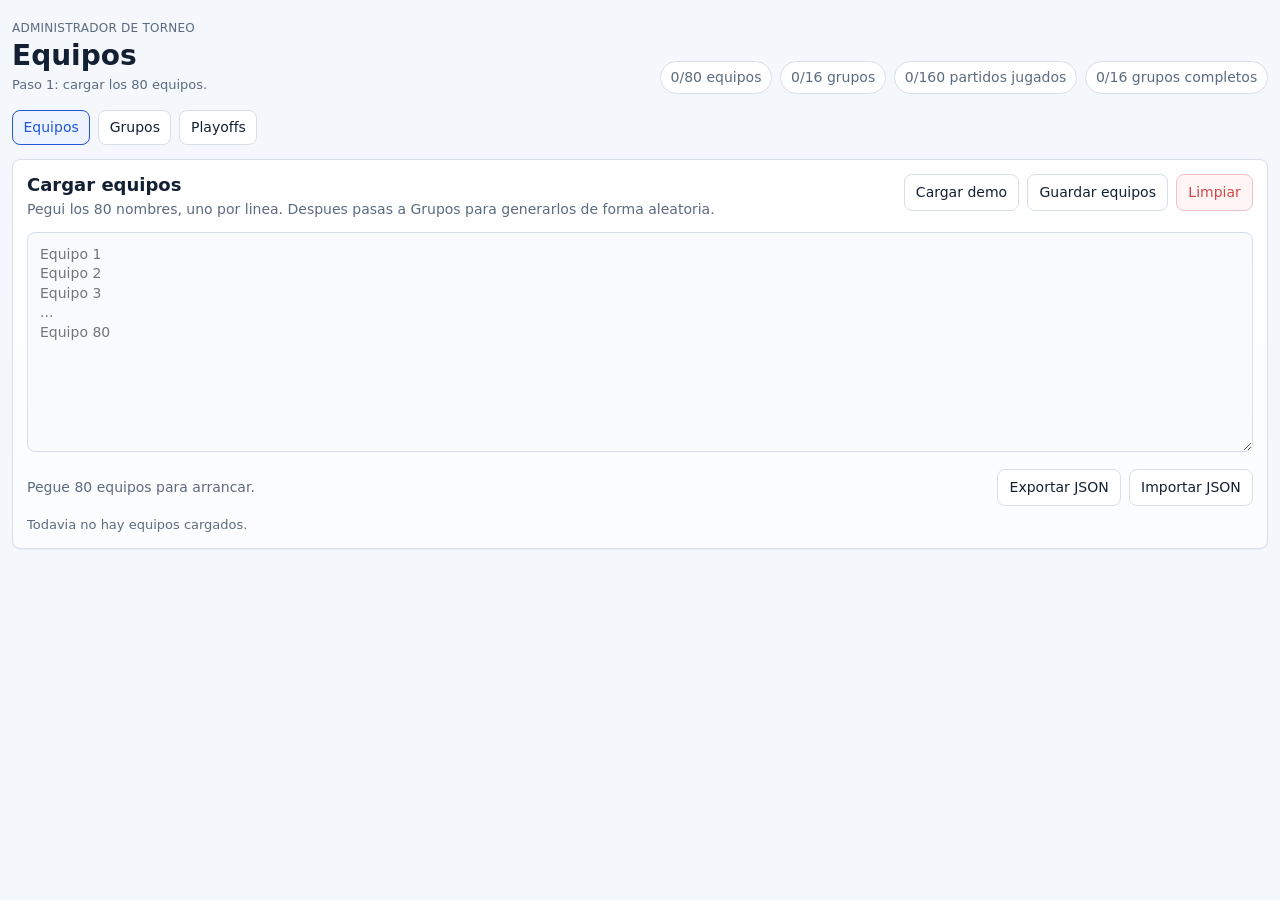
==== equipos.html @ 349978ed "Initial commit" ====
<!doctype html>
<html lang="es" data-page="teams">
  <head>
    <meta charset="utf-8" />
    <meta name="viewport" content="width=device-width, initial-scale=1" />
    <title>Torneo Admin - Equipos</title>
    <link rel="stylesheet" href="./styles.css" />
  </head>
  <body data-page="teams">
    <div class="app-shell">
      <header class="topbar">
        <div>
          <p class="eyebrow">Administrador de torneo</p>
          <h1>Equipos</h1>
          <p id="pageSubtitle" class="page-subtitle"></p>
        </div>
        <div class="topbar-stats" id="topbarStats"></div>
      </header>

      <nav class="page-nav">
        <a class="active" href="./equipos.html">Equipos</a>
        <a href="./grupos.html">Grupos</a>
        <a href="./playoffs.html">Playoffs</a>
      </nav>

      <main class="layout">
        <section class="panel panel-wide">
          <div class="panel-head">
            <div>
              <h2>Cargar equipos</h2>
              <p>Pegui los 80 nombres, uno por linea. Despues pasas a Grupos para generarlos de forma aleatoria.</p>
            </div>
            <div class="toolbar">
              <button id="fillDemoBtn" type="button">Cargar demo</button>
              <button id="loadTeamsBtn" type="button">Guardar equipos</button>
              <button id="resetBtn" type="button" class="danger">Limpiar</button>
            </div>
          </div>

          <textarea
            id="teamsInput"
            spellcheck="false"
            placeholder="Equipo 1&#10;Equipo 2&#10;Equipo 3&#10;...&#10;Equipo 80"
          ></textarea>

          <div class="panel-foot">
            <div class="status" id="messageBox"></div>
            <div class="toolbar">
              <button id="exportBtn" type="button">Exportar JSON</button>
              <label class="file-label">
                Importar JSON
                <input id="importInput" type="file" accept="application/json" />
              </label>
            </div>
          </div>

          <div class="section-note" id="teamsSummary"></div>
        </section>
      </main>
    </div>

    <script src="./app.js"></script>
  </body>
</html>
---- styles.css ----
:root {
  color-scheme: light;
  --bg: #f4f7fb;
  --panel: #ffffff;
  --panel-2: #f8fafc;
  --text: #132033;
  --muted: #5c6b7f;
  --line: #d7dfeb;
  --accent: #2156d6;
  --accent-2: #1f8f4e;
  --danger: #d14747;
  --shadow: 0 1px 0 rgba(16, 24, 40, 0.03);
  --radius: 8px;
}

* {
  box-sizing: border-box;
}

html,
body {
  margin: 0;
  min-height: 100%;
  background: var(--bg);
  color: var(--text);
  font: 14px/1.4 Inter, ui-sans-serif, system-ui, -apple-system, BlinkMacSystemFont, "Segoe UI", sans-serif;
}

button,
input,
textarea {
  font: inherit;
}

button {
  border: 1px solid var(--line);
  background: var(--panel);
  color: var(--text);
  border-radius: 8px;
  padding: 0.55rem 0.8rem;
  cursor: pointer;
  transition: border-color 0.15s ease, background 0.15s ease, transform 0.08s ease;
}

button:hover:not(:disabled) {
  border-color: #a9b6c9;
  background: #fbfdff;
}

button:active:not(:disabled) {
  transform: translateY(1px);
}

button:disabled {
  cursor: not-allowed;
  opacity: 0.55;
}

.accent {
  background: var(--accent);
  border-color: var(--accent);
  color: white;
}

.accent:hover:not(:disabled) {
  background: #1f4fc2;
}

.danger {
  background: #fff5f5;
  border-color: #efc3c3;
  color: var(--danger);
}

.app-shell {
  width: min(1600px, calc(100vw - 24px));
  margin: 0 auto;
  padding: 12px 0 24px;
}

.topbar {
  display: flex;
  justify-content: space-between;
  gap: 16px;
  align-items: end;
  padding: 8px 0 16px;
}

.page-subtitle {
  margin-top: 4px;
  color: var(--muted);
  font-size: 13px;
}

.page-nav {
  display: flex;
  flex-wrap: wrap;
  gap: 8px;
  margin-bottom: 14px;
}

.page-nav a {
  display: inline-flex;
  align-items: center;
  justify-content: center;
  padding: 0.5rem 0.75rem;
  border-radius: 8px;
  border: 1px solid var(--line);
  background: var(--panel);
  color: var(--text);
  text-decoration: none;
}

.page-nav a.active {
  border-color: var(--accent);
  background: #edf3ff;
  color: var(--accent);
}

.eyebrow {
  margin: 0 0 4px;
  color: var(--muted);
  text-transform: uppercase;
  letter-spacing: 0.02em;
  font-size: 12px;
}

h1,
h2,
h3,
p {
  margin: 0;
}

h1 {
  font-size: 28px;
  line-height: 1.1;
}

h2 {
  font-size: 18px;
  line-height: 1.2;
}

.topbar-stats {
  display: flex;
  flex-wrap: wrap;
  gap: 8px;
  justify-content: flex-end;
}

.pill {
  border: 1px solid var(--line);
  background: var(--panel);
  border-radius: 999px;
  padding: 0.4rem 0.7rem;
  color: var(--muted);
  white-space: nowrap;
}

.layout {
  display: grid;
  gap: 14px;
}

.panel {
  background: var(--panel);
  border: 1px solid var(--line);
  border-radius: var(--radius);
  padding: 14px;
  box-shadow: var(--shadow);
}

.panel-wide {
  background: linear-gradient(180deg, #ffffff 0%, #fbfcfe 100%);
}

.panel-head,
.panel-foot {
  display: flex;
  justify-content: space-between;
  gap: 12px;
  align-items: flex-start;
}

.panel-head p,
.status,
.summary,
.group-note,
.match-meta {
  color: var(--muted);
}

.panel-head p {
  margin-top: 4px;
}

.toolbar {
  display: flex;
  flex-wrap: wrap;
  gap: 8px;
  justify-content: flex-end;
}

textarea {
  width: 100%;
  min-height: 220px;
  resize: vertical;
  margin: 12px 0;
  padding: 12px;
  border-radius: var(--radius);
  border: 1px solid var(--line);
  background: var(--panel-2);
  color: var(--text);
}

.panel-foot {
  align-items: center;
}

.status {
  min-height: 1.4em;
}

.file-label {
  display: inline-flex;
  align-items: center;
  justify-content: center;
  gap: 6px;
  border: 1px solid var(--line);
  background: var(--panel);
  border-radius: 8px;
  padding: 0.55rem 0.8rem;
  cursor: pointer;
}

.file-label input {
  display: none;
}

.summary {
  padding-top: 10px;
  font-size: 13px;
}

.section-note {
  margin-top: 10px;
  color: var(--muted);
  font-size: 13px;
}

.groups-grid,
.playoffs-grid {
  display: grid;
  gap: 12px;
  margin-top: 12px;
}

.groups-grid {
  grid-template-columns: repeat(2, minmax(0, 1fr));
}

.group-panel,
.round-panel {
  border: 1px solid var(--line);
  border-radius: var(--radius);
  background: #fff;
  padding: 12px;
}

.group-header,
.round-header,
.match-row,
.team-row,
.standings-row {
  display: flex;
  align-items: center;
  gap: 8px;
}

.group-header,
.round-header {
  justify-content: space-between;
  margin-bottom: 10px;
}

.group-title,
.round-title {
  display: flex;
  flex-wrap: wrap;
  gap: 8px;
  align-items: center;
}

.badge {
  display: inline-flex;
  align-items: center;
  border-radius: 999px;
  padding: 0.2rem 0.55rem;
  font-size: 12px;
  border: 1px solid var(--line);
  background: var(--panel-2);
  color: var(--muted);
  white-space: nowrap;
}

.badge.leader {
  color: #0f6a33;
  border-color: #bfe4cb;
  background: #effaf3;
}

.group-block + .group-block {
  margin-top: 12px;
}

.standings-table {
  width: 100%;
  border-collapse: collapse;
  margin-bottom: 10px;
  font-size: 12px;
}

.standings-table th,
.standings-table td {
  border-bottom: 1px solid #edf2f7;
  padding: 6px 4px;
  text-align: left;
}

.standings-table th {
  color: var(--muted);
  font-weight: 600;
}

.standings-table td.num,
.standings-table th.num {
  text-align: right;
}

.matches-list {
  display: grid;
  gap: 8px;
}

.match-row {
  justify-content: space-between;
  border: 1px solid #edf2f7;
  border-radius: 8px;
  padding: 8px;
  background: #fcfdff;
}

.match-teams {
  flex: 1 1 auto;
  min-width: 0;
}

.team-row {
  justify-content: space-between;
  min-width: 0;
  gap: 10px;
}

.team-name {
  overflow: hidden;
  text-overflow: ellipsis;
  white-space: nowrap;
}

.match-actions {
  display: flex;
  flex-wrap: wrap;
  gap: 6px;
  justify-content: flex-end;
}

.match-actions button,
.match-actions .choice {
  padding: 0.42rem 0.6rem;
  font-size: 12px;
}

.choice.selected {
  border-color: var(--accent);
  background: #edf3ff;
  color: var(--accent);
}

.match-meta {
  font-size: 12px;
  margin-top: 4px;
}

.playoffs-grid {
  grid-template-columns: repeat(4, minmax(0, 1fr));
}

.round-panel {
  min-height: 100%;
}

.round-matches {
  display: grid;
  gap: 8px;
}

.round-match {
  border: 1px solid #edf2f7;
  border-radius: 8px;
  padding: 8px;
  background: #fcfdff;
}

.round-match .team-row + .team-row {
  margin-top: 8px;
}

.round-match .match-actions {
  margin-top: 8px;
}

.winner-line {
  margin-top: 8px;
  color: var(--accent-2);
  font-size: 12px;
  font-weight: 600;
}

.empty {
  color: var(--muted);
  font-size: 12px;
  padding: 8px 0 0;
}

@media (max-width: 1180px) {
  .groups-grid,
  .playoffs-grid {
    grid-template-columns: 1fr;
  }
}

@media (max-width: 760px) {
  .topbar,
  .panel-head,
  .panel-foot {
    flex-direction: column;
    align-items: stretch;
  }

  .toolbar {
    justify-content: flex-start;
  }

  .app-shell {
    width: min(100vw - 16px, 100%);
  }

  h1 {
    font-size: 24px;
  }
}
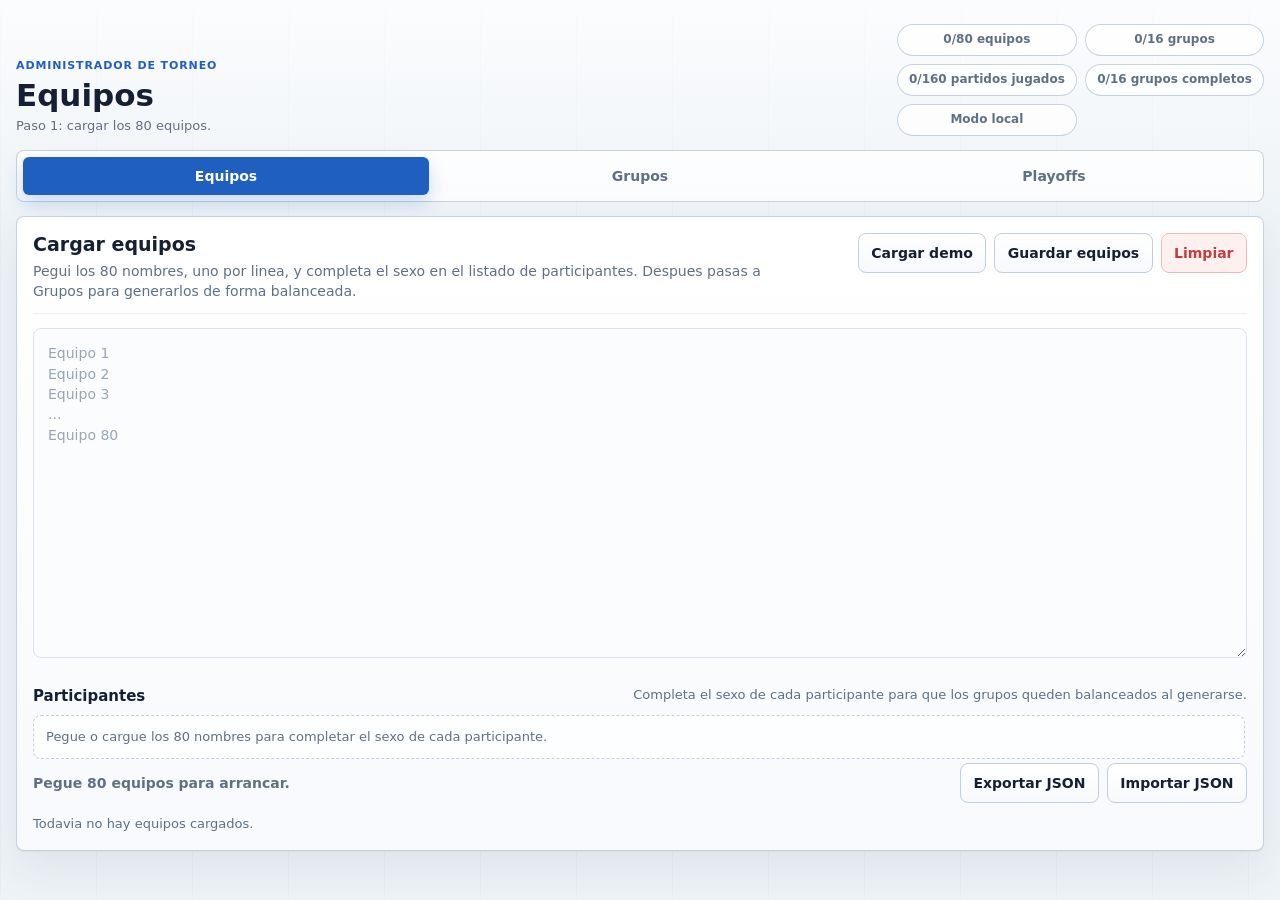
==== commit 5cccf625: "feat: uses players genders to create groups" ====
--- a/equipos.html
+++ b/equipos.html
@@ -28,7 +28,7 @@
           <div class="panel-head">
             <div>
               <h2>Cargar equipos</h2>
-              <p>Pegui los 80 nombres, uno por linea. Despues pasas a Grupos para generarlos de forma aleatoria.</p>
+              <p>Pegui los 80 nombres, uno por linea, y completa el sexo en el listado de participantes. Despues pasas a Grupos para generarlos de forma balanceada.</p>
             </div>
             <div class="toolbar">
               <button id="fillDemoBtn" type="button">Cargar demo</button>
@@ -42,6 +42,12 @@
             spellcheck="false"
             placeholder="Equipo 1&#10;Equipo 2&#10;Equipo 3&#10;...&#10;Equipo 80"
           ></textarea>
+
+          <div class="section-head">
+            <h3>Participantes</h3>
+            <p>Completa el sexo de cada participante para que los grupos queden balanceados al generarse.</p>
+          </div>
+          <div id="teamsRoster" class="teams-roster"></div>
 
           <div class="panel-foot">
             <div class="status" id="messageBox"></div>
--- a/styles.css
+++ b/styles.css
@@ -1,15 +1,33 @@
 :root {
   color-scheme: light;
-  --bg: #f4f7fb;
-  --panel: #ffffff;
-  --panel-2: #f8fafc;
-  --text: #132033;
-  --muted: #5c6b7f;
-  --line: #d7dfeb;
-  --accent: #2156d6;
-  --accent-2: #1f8f4e;
-  --danger: #d14747;
-  --shadow: 0 1px 0 rgba(16, 24, 40, 0.03);
+  --bg: #eef3f7;
+  --surface: #ffffff;
+  --surface-soft: #f7f9fc;
+  --surface-tint: #edf7f1;
+  --text: #172033;
+  --muted: #607084;
+  --quiet: #8492a6;
+  --line: #d9e2ec;
+  --line-strong: #c1cedd;
+  --accent: #1f5fbf;
+  --accent-hover: #184c99;
+  --accent-soft: #e9f1ff;
+  --success: #16844b;
+  --success-soft: #eaf7ef;
+  --celeste: #2b77c6;
+  --celeste-soft: #e1f0ff;
+  --green: #1f8f4e;
+  --green-soft: #e3f6ea;
+  --yellow: #c79200;
+  --yellow-soft: #fff2b5;
+  --cream: #b98b57;
+  --cream-soft: #fbebd6;
+  --warning: #b66b12;
+  --warning-soft: #fff5df;
+  --danger: #bf3f3f;
+  --danger-soft: #fff0f0;
+  --shadow: 0 18px 45px rgba(30, 45, 70, 0.08), 0 1px 0 rgba(30, 45, 70, 0.05);
+  --shadow-small: 0 10px 24px rgba(30, 45, 70, 0.07);
   --radius: 8px;
 }
 
@@ -21,9 +39,15 @@
 body {
   margin: 0;
   min-height: 100%;
-  background: var(--bg);
+}
+
+body {
+  background:
+    linear-gradient(180deg, rgba(255, 255, 255, 0.78), rgba(238, 243, 247, 0.2) 220px),
+    repeating-linear-gradient(90deg, rgba(31, 95, 191, 0.035) 0 1px, transparent 1px 96px),
+    var(--bg);
   color: var(--text);
-  font: 14px/1.4 Inter, ui-sans-serif, system-ui, -apple-system, BlinkMacSystemFont, "Segoe UI", sans-serif;
+  font: 14px/1.45 Inter, ui-sans-serif, system-ui, -apple-system, BlinkMacSystemFont, "Segoe UI", sans-serif;
 }
 
 button,
@@ -32,97 +56,94 @@
   font: inherit;
 }
 
+button,
+.file-label,
+.page-nav a {
+  min-height: 38px;
+  -webkit-tap-highlight-color: transparent;
+}
+
 button {
-  border: 1px solid var(--line);
-  background: var(--panel);
+  border: 1px solid var(--line-strong);
+  background: linear-gradient(180deg, #ffffff, #f7f9fc);
   color: var(--text);
-  border-radius: 8px;
-  padding: 0.55rem 0.8rem;
+  border-radius: var(--radius);
+  padding: 0.54rem 0.78rem;
   cursor: pointer;
-  transition: border-color 0.15s ease, background 0.15s ease, transform 0.08s ease;
+  font-weight: 650;
+  letter-spacing: 0;
+  box-shadow: 0 1px 0 rgba(255, 255, 255, 0.8) inset;
+  transition: border-color 0.15s ease, background 0.15s ease, color 0.15s ease, transform 0.08s ease, box-shadow 0.15s ease;
 }
 
 button:hover:not(:disabled) {
-  border-color: #a9b6c9;
-  background: #fbfdff;
+  border-color: #9dadc0;
+  background: #ffffff;
+  box-shadow: var(--shadow-small);
 }
 
 button:active:not(:disabled) {
   transform: translateY(1px);
+  box-shadow: none;
+}
+
+button:focus-visible,
+textarea:focus-visible,
+.file-label:focus-within,
+.page-nav a:focus-visible {
+  outline: 3px solid rgba(31, 95, 191, 0.18);
+  outline-offset: 2px;
 }
 
 button:disabled {
   cursor: not-allowed;
-  opacity: 0.55;
+  opacity: 0.52;
+  box-shadow: none;
 }
 
 .accent {
-  background: var(--accent);
+  background: linear-gradient(180deg, #2a6fd5, var(--accent));
   border-color: var(--accent);
   color: white;
 }
 
 .accent:hover:not(:disabled) {
-  background: #1f4fc2;
+  background: linear-gradient(180deg, #2868c8, var(--accent-hover));
+  border-color: var(--accent-hover);
 }
 
 .danger {
-  background: #fff5f5;
-  border-color: #efc3c3;
+  background: var(--danger-soft);
+  border-color: #efb9b9;
   color: var(--danger);
 }
 
+.danger:hover:not(:disabled) {
+  border-color: #dc8f8f;
+  background: #ffe8e8;
+}
+
 .app-shell {
-  width: min(1600px, calc(100vw - 24px));
+  width: min(1540px, calc(100vw - 32px));
   margin: 0 auto;
-  padding: 12px 0 24px;
+  padding: 18px 0 30px;
 }
 
 .topbar {
-  display: flex;
-  justify-content: space-between;
-  gap: 16px;
+  display: grid;
+  grid-template-columns: minmax(0, 1fr) auto;
+  gap: 18px;
   align-items: end;
-  padding: 8px 0 16px;
-}
-
-.page-subtitle {
-  margin-top: 4px;
-  color: var(--muted);
-  font-size: 13px;
-}
-
-.page-nav {
-  display: flex;
-  flex-wrap: wrap;
-  gap: 8px;
-  margin-bottom: 14px;
-}
-
-.page-nav a {
-  display: inline-flex;
-  align-items: center;
-  justify-content: center;
-  padding: 0.5rem 0.75rem;
-  border-radius: 8px;
-  border: 1px solid var(--line);
-  background: var(--panel);
-  color: var(--text);
-  text-decoration: none;
-}
-
-.page-nav a.active {
-  border-color: var(--accent);
-  background: #edf3ff;
+  padding: 6px 0 14px;
+}
+
+.eyebrow {
+  margin: 0 0 5px;
   color: var(--accent);
-}
-
-.eyebrow {
-  margin: 0 0 4px;
-  color: var(--muted);
   text-transform: uppercase;
-  letter-spacing: 0.02em;
-  font-size: 12px;
+  letter-spacing: 0.08em;
+  font-size: 11px;
+  font-weight: 800;
 }
 
 h1,
@@ -133,29 +154,85 @@
 }
 
 h1 {
-  font-size: 28px;
-  line-height: 1.1;
+  font-size: 31px;
+  line-height: 1.05;
+  letter-spacing: 0;
 }
 
 h2 {
-  font-size: 18px;
+  font-size: 19px;
   line-height: 1.2;
+  letter-spacing: 0;
+}
+
+h3 {
+  font-size: 14px;
+  line-height: 1.2;
+  letter-spacing: 0;
+}
+
+.page-subtitle {
+  margin-top: 6px;
+  color: var(--muted);
+  font-size: 13px;
 }
 
 .topbar-stats {
-  display: flex;
-  flex-wrap: wrap;
-  gap: 8px;
-  justify-content: flex-end;
+  display: grid;
+  grid-template-columns: repeat(2, max-content);
+  gap: 8px;
+  justify-content: end;
 }
 
 .pill {
-  border: 1px solid var(--line);
-  background: var(--panel);
+  display: inline-flex;
+  align-items: center;
+  justify-content: center;
+  min-height: 32px;
+  border: 1px solid rgba(193, 206, 221, 0.9);
+  background: rgba(255, 255, 255, 0.78);
   border-radius: 999px;
-  padding: 0.4rem 0.7rem;
+  padding: 0.35rem 0.7rem;
   color: var(--muted);
+  font-size: 12px;
+  font-weight: 700;
   white-space: nowrap;
+  box-shadow: 0 1px 0 rgba(255, 255, 255, 0.8) inset;
+}
+
+.page-nav {
+  display: grid;
+  grid-template-columns: repeat(3, minmax(0, 1fr));
+  gap: 8px;
+  margin-bottom: 14px;
+  padding: 6px;
+  border: 1px solid rgba(193, 206, 221, 0.9);
+  border-radius: var(--radius);
+  background: rgba(255, 255, 255, 0.74);
+  box-shadow: 0 1px 0 rgba(255, 255, 255, 0.85) inset;
+}
+
+.page-nav a {
+  display: inline-flex;
+  align-items: center;
+  justify-content: center;
+  padding: 0.55rem 0.75rem;
+  border-radius: 6px;
+  color: var(--muted);
+  text-decoration: none;
+  font-weight: 750;
+  transition: background 0.15s ease, color 0.15s ease, box-shadow 0.15s ease;
+}
+
+.page-nav a:hover {
+  background: var(--surface-soft);
+  color: var(--text);
+}
+
+.page-nav a.active {
+  background: var(--accent);
+  color: white;
+  box-shadow: 0 8px 18px rgba(31, 95, 191, 0.22);
 }
 
 .layout {
@@ -164,23 +241,30 @@
 }
 
 .panel {
-  background: var(--panel);
-  border: 1px solid var(--line);
+  background: rgba(255, 255, 255, 0.94);
+  border: 1px solid rgba(193, 206, 221, 0.9);
   border-radius: var(--radius);
-  padding: 14px;
+  padding: 16px;
   box-shadow: var(--shadow);
 }
 
 .panel-wide {
-  background: linear-gradient(180deg, #ffffff 0%, #fbfcfe 100%);
+  background:
+    linear-gradient(180deg, rgba(255, 255, 255, 0.96), rgba(247, 249, 252, 0.96)),
+    var(--surface);
 }
 
 .panel-head,
 .panel-foot {
   display: flex;
   justify-content: space-between;
-  gap: 12px;
+  gap: 14px;
   align-items: flex-start;
+}
+
+.panel-head {
+  padding-bottom: 12px;
+  border-bottom: 1px solid #edf1f6;
 }
 
 .panel-head p,
@@ -192,7 +276,8 @@
 }
 
 .panel-head p {
-  margin-top: 4px;
+  max-width: 760px;
+  margin-top: 5px;
 }
 
 .toolbar {
@@ -204,22 +289,29 @@
 
 textarea {
   width: 100%;
-  min-height: 220px;
+  min-height: 330px;
   resize: vertical;
-  margin: 12px 0;
-  padding: 12px;
+  margin: 14px 0;
+  padding: 14px;
   border-radius: var(--radius);
   border: 1px solid var(--line);
-  background: var(--panel-2);
+  background: #fbfcfe;
   color: var(--text);
+  box-shadow: 0 1px 0 rgba(255, 255, 255, 0.8) inset;
+}
+
+textarea::placeholder {
+  color: #98a5b5;
 }
 
 .panel-foot {
   align-items: center;
+  padding-top: 4px;
 }
 
 .status {
   min-height: 1.4em;
+  font-weight: 650;
 }
 
 .file-label {
@@ -227,28 +319,103 @@
   align-items: center;
   justify-content: center;
   gap: 6px;
-  border: 1px solid var(--line);
-  background: var(--panel);
-  border-radius: 8px;
-  padding: 0.55rem 0.8rem;
+  border: 1px solid var(--line-strong);
+  background: linear-gradient(180deg, #ffffff, #f7f9fc);
+  border-radius: var(--radius);
+  padding: 0.54rem 0.78rem;
   cursor: pointer;
+  color: var(--text);
+  font-weight: 650;
 }
 
 .file-label input {
   display: none;
 }
 
-.summary {
-  padding-top: 10px;
-  font-size: 13px;
-}
-
+.summary,
 .section-note {
-  margin-top: 10px;
   color: var(--muted);
   font-size: 13px;
 }
 
+.summary {
+  padding-top: 12px;
+}
+
+.section-note {
+  margin-top: 12px;
+}
+
+.section-head {
+  display: flex;
+  justify-content: space-between;
+  gap: 12px;
+  align-items: end;
+  margin-top: 4px;
+}
+
+.section-head h3 {
+  font-size: 15px;
+}
+
+.section-head p {
+  color: var(--muted);
+  font-size: 13px;
+  margin-top: 4px;
+  max-width: 760px;
+}
+
+.teams-roster {
+  display: grid;
+  gap: 8px;
+  margin-top: 10px;
+  max-height: 520px;
+  overflow: auto;
+  padding-right: 2px;
+}
+
+.team-entry {
+  display: grid;
+  grid-template-columns: 52px minmax(0, 1fr) 120px;
+  gap: 8px;
+  align-items: center;
+  border: 1px solid #e3eaf3;
+  border-radius: var(--radius);
+  padding: 8px;
+  background: #fff;
+}
+
+.team-entry-index {
+  display: inline-flex;
+  align-items: center;
+  justify-content: center;
+  min-height: 38px;
+  border-radius: 8px;
+  background: var(--surface-soft);
+  color: var(--muted);
+  font-size: 12px;
+  font-weight: 800;
+}
+
+.team-entry-name,
+.team-entry-sex {
+  width: 100%;
+  min-height: 38px;
+  border: 1px solid var(--line);
+  border-radius: 8px;
+  background: #fff;
+  color: var(--text);
+  padding: 0.5rem 0.7rem;
+}
+
+.team-entry-name {
+  min-width: 0;
+}
+
+.team-entry-sex {
+  appearance: none;
+}
+
 .groups-grid,
 .playoffs-grid {
   display: grid;
@@ -258,14 +425,66 @@
 
 .groups-grid {
   grid-template-columns: repeat(2, minmax(0, 1fr));
+  align-items: start;
 }
 
 .group-panel,
 .round-panel {
   border: 1px solid var(--line);
   border-radius: var(--radius);
-  background: #fff;
+  background: var(--surface);
   padding: 12px;
+  box-shadow: 0 1px 0 rgba(30, 45, 70, 0.03);
+}
+
+.group-panel {
+  position: relative;
+  overflow: hidden;
+}
+
+.group-panel.theme-celeste {
+  border-color: rgba(43, 119, 198, 0.28);
+  background: linear-gradient(180deg, #ffffff 0%, #f7fbff 100%);
+}
+
+.group-panel.theme-green {
+  border-color: rgba(31, 143, 78, 0.26);
+  background: linear-gradient(180deg, #ffffff 0%, #f8fdf9 100%);
+}
+
+.group-panel.theme-yellow {
+  border-color: rgba(199, 146, 0, 0.24);
+  background: linear-gradient(180deg, #ffffff 0%, #fffdf0 100%);
+}
+
+.group-panel.theme-cream {
+  border-color: rgba(185, 139, 87, 0.22);
+  background: linear-gradient(180deg, #ffffff 0%, #fff6ec 100%);
+}
+
+.group-panel::before,
+.round-panel::before {
+  content: "";
+  display: block;
+  height: 3px;
+  margin: -12px -12px 10px;
+  background: linear-gradient(90deg, var(--accent), var(--success));
+}
+
+.group-panel.theme-celeste::before {
+  background: linear-gradient(90deg, var(--celeste), var(--celeste-soft));
+}
+
+.group-panel.theme-green::before {
+  background: linear-gradient(90deg, var(--green), var(--green-soft));
+}
+
+.group-panel.theme-yellow::before {
+  background: linear-gradient(90deg, var(--yellow), var(--yellow-soft));
+}
+
+.group-panel.theme-cream::before {
+  background: linear-gradient(90deg, var(--cream), var(--cream-soft));
 }
 
 .group-header,
@@ -288,26 +507,35 @@
 .round-title {
   display: flex;
   flex-wrap: wrap;
-  gap: 8px;
-  align-items: center;
+  gap: 7px;
+  align-items: center;
+  min-width: 0;
+}
+
+.group-note {
+  flex: 0 0 auto;
+  font-size: 12px;
+  font-weight: 750;
 }
 
 .badge {
   display: inline-flex;
   align-items: center;
+  max-width: 100%;
   border-radius: 999px;
-  padding: 0.2rem 0.55rem;
+  padding: 0.18rem 0.52rem;
   font-size: 12px;
   border: 1px solid var(--line);
-  background: var(--panel-2);
+  background: var(--surface-soft);
   color: var(--muted);
   white-space: nowrap;
 }
 
 .badge.leader {
-  color: #0f6a33;
-  border-color: #bfe4cb;
-  background: #effaf3;
+  color: var(--success);
+  border-color: #b9e2c8;
+  background: var(--success-soft);
+  font-weight: 750;
 }
 
 .group-block + .group-block {
@@ -319,36 +547,95 @@
   border-collapse: collapse;
   margin-bottom: 10px;
   font-size: 12px;
+  overflow: hidden;
 }
 
 .standings-table th,
 .standings-table td {
   border-bottom: 1px solid #edf2f7;
-  padding: 6px 4px;
+  padding: 7px 5px;
   text-align: left;
 }
 
 .standings-table th {
-  color: var(--muted);
-  font-weight: 600;
+  color: var(--quiet);
+  font-weight: 800;
+  text-transform: uppercase;
+  font-size: 11px;
+}
+
+.standings-table tbody tr:first-child td {
+  background: linear-gradient(90deg, rgba(234, 247, 239, 0.75), rgba(234, 247, 239, 0));
 }
 
 .standings-table td.num,
 .standings-table th.num {
+  width: 42px;
   text-align: right;
+  font-variant-numeric: tabular-nums;
 }
 
 .matches-list {
   display: grid;
-  gap: 8px;
+  gap: 10px;
+}
+
+.fixture-round {
+  display: grid;
+  gap: 8px;
+  padding: 9px;
+  border: 1px solid #edf2f7;
+  border-radius: var(--radius);
+  background: linear-gradient(180deg, #ffffff, #fafcff);
+}
+
+.fixture-round-head {
+  display: flex;
+  align-items: center;
+  justify-content: space-between;
+  gap: 8px;
+  color: var(--text);
+  font-size: 12px;
+}
+
+.fixture-matches {
+  display: grid;
+  grid-template-columns: repeat(2, minmax(0, 1fr));
+  gap: 8px;
+}
+
+.bye-badge {
+  display: inline-flex;
+  align-items: center;
+  max-width: 70%;
+  border-radius: 999px;
+  padding: 0.18rem 0.52rem;
+  border: 1px solid #ead39d;
+  background: var(--warning-soft);
+  color: var(--warning);
+  font-weight: 750;
+  white-space: nowrap;
+  overflow: hidden;
+  text-overflow: ellipsis;
+}
+
+.match-row,
+.round-match {
+  border: 1px solid #e6edf5;
+  border-radius: var(--radius);
+  padding: 9px;
+  background: #fcfdff;
+  transition: border-color 0.15s ease, box-shadow 0.15s ease, transform 0.15s ease;
+}
+
+.match-row:hover,
+.round-match:hover {
+  border-color: #c9d7e6;
+  box-shadow: 0 10px 24px rgba(30, 45, 70, 0.06);
 }
 
 .match-row {
   justify-content: space-between;
-  border: 1px solid #edf2f7;
-  border-radius: 8px;
-  padding: 8px;
-  background: #fcfdff;
 }
 
 .match-teams {
@@ -362,42 +649,105 @@
   gap: 10px;
 }
 
+.team-row + .team-row {
+  margin-top: 6px;
+}
+
 .team-name {
+  display: block;
+  flex: 1 1 auto;
+  min-width: 0;
   overflow: hidden;
   text-overflow: ellipsis;
   white-space: nowrap;
+  font-weight: 650;
+}
+
+.team-display {
+  display: inline-flex;
+  align-items: center;
+  flex-wrap: wrap;
+  gap: 6px;
+  min-width: 0;
+}
+
+.team-display-name {
+  min-width: 0;
+}
+
+.team-chip {
+  display: inline-flex;
+  align-items: center;
+  justify-content: center;
+  border-radius: 999px;
+  padding: 0.18rem 0.5rem;
+  font-size: 11px;
+  font-weight: 850;
+  letter-spacing: 0;
+  white-space: nowrap;
+  border: 1px solid transparent;
+  box-shadow: 0 1px 0 rgba(255, 255, 255, 0.7) inset;
+}
+
+.team-chip.theme-celeste {
+  color: #1f5f9d;
+  border-color: rgba(43, 119, 198, 0.24);
+  background: var(--celeste-soft);
+}
+
+.team-chip.theme-green {
+  color: #1e7c46;
+  border-color: rgba(31, 143, 78, 0.24);
+  background: var(--green-soft);
+}
+
+.team-chip.theme-yellow {
+  color: #8f6500;
+  border-color: rgba(199, 146, 0, 0.24);
+  background: var(--yellow-soft);
+}
+
+.team-chip.theme-cream {
+  color: #8b6238;
+  border-color: rgba(185, 139, 87, 0.24);
+  background: var(--cream-soft);
 }
 
 .match-actions {
   display: flex;
+  flex: 0 0 auto;
   flex-wrap: wrap;
   gap: 6px;
   justify-content: flex-end;
 }
 
 .match-actions button,
-.match-actions .choice {
-  padding: 0.42rem 0.6rem;
+.match-actions .choice,
+.round-match .choice {
+  min-height: 31px;
+  padding: 0.34rem 0.56rem;
   font-size: 12px;
 }
 
 .choice.selected {
-  border-color: var(--accent);
-  background: #edf3ff;
-  color: var(--accent);
+  border-color: #9bd1ae;
+  background: var(--success-soft);
+  color: var(--success);
 }
 
 .match-meta {
   font-size: 12px;
-  margin-top: 4px;
+  margin-top: 6px;
 }
 
 .playoffs-grid {
-  grid-template-columns: repeat(4, minmax(0, 1fr));
+  grid-template-columns: 1.35fr 1fr 0.85fr 0.75fr;
+  align-items: start;
 }
 
 .round-panel {
   min-height: 100%;
+  overflow: visible;
 }
 
 .round-matches {
@@ -406,14 +756,21 @@
 }
 
 .round-match {
-  border: 1px solid #edf2f7;
-  border-radius: 8px;
-  padding: 8px;
-  background: #fcfdff;
-}
-
-.round-match .team-row + .team-row {
-  margin-top: 8px;
+  display: grid;
+  gap: 8px;
+}
+
+.round-match .team-row {
+  display: grid;
+  grid-template-columns: minmax(0, 1fr) auto;
+  align-items: start;
+  gap: 10px;
+}
+
+.round-match .team-name {
+  white-space: normal;
+  overflow: visible;
+  text-overflow: clip;
 }
 
 .round-match .match-actions {
@@ -422,15 +779,22 @@
 
 .winner-line {
   margin-top: 8px;
-  color: var(--accent-2);
+  color: var(--success);
   font-size: 12px;
-  font-weight: 600;
+  font-weight: 800;
+}
+
+.winner-line .team-display {
+  margin-left: 6px;
 }
 
 .empty {
   color: var(--muted);
-  font-size: 12px;
-  padding: 8px 0 0;
+  font-size: 13px;
+  padding: 12px;
+  border: 1px dashed var(--line-strong);
+  border-radius: var(--radius);
+  background: rgba(255, 255, 255, 0.68);
 }
 
 @media (max-width: 1180px) {
@@ -440,23 +804,137 @@
   }
 }
 
-@media (max-width: 760px) {
+@media (max-width: 820px) {
+  .app-shell {
+    width: min(100vw - 18px, 100%);
+    padding-top: 10px;
+  }
+
   .topbar,
   .panel-head,
   .panel-foot {
+    display: flex;
     flex-direction: column;
     align-items: stretch;
   }
 
+  .topbar-stats {
+    grid-template-columns: repeat(2, minmax(0, 1fr));
+    justify-content: stretch;
+  }
+
+  .pill {
+    min-width: 0;
+    white-space: normal;
+    text-align: center;
+  }
+
   .toolbar {
     justify-content: flex-start;
   }
 
-  .app-shell {
-    width: min(100vw - 16px, 100%);
+  .section-head {
+    align-items: stretch;
+    flex-direction: column;
+  }
+
+  .team-entry {
+    grid-template-columns: 52px minmax(0, 1fr);
+  }
+
+  .team-entry-sex {
+    grid-column: 2;
+  }
+
+  .page-nav {
+    grid-template-columns: 1fr;
   }
 
   h1 {
-    font-size: 24px;
-  }
-}
+    font-size: 26px;
+  }
+
+  textarea {
+    min-height: 260px;
+  }
+
+  .match-row {
+    align-items: stretch;
+    flex-direction: column;
+  }
+
+  .team-row {
+    align-items: flex-start;
+    flex-direction: column;
+    gap: 6px;
+  }
+
+  .team-name {
+    white-space: normal;
+    overflow: visible;
+    text-overflow: clip;
+  }
+
+  .match-actions {
+    width: 100%;
+  }
+
+  .match-actions button {
+    width: auto;
+  }
+
+  .fixture-matches {
+    grid-template-columns: 1fr;
+  }
+
+  .match-row > .match-actions {
+    justify-content: flex-start;
+  }
+}
+
+@media (max-width: 480px) {
+  .panel,
+  .group-panel,
+  .round-panel {
+    padding: 11px;
+  }
+
+  .group-panel::before,
+  .round-panel::before {
+    margin: -11px -11px 9px;
+  }
+
+  .topbar-stats {
+    grid-template-columns: 1fr;
+  }
+
+  .toolbar,
+  .match-actions {
+    display: grid;
+    grid-template-columns: 1fr;
+    width: 100%;
+  }
+
+  .teams-roster {
+    max-height: none;
+  }
+
+  .fixture-round-head {
+    align-items: stretch;
+    flex-direction: column;
+  }
+
+  .bye-badge {
+    max-width: 100%;
+  }
+
+  .match-teams {
+    width: 100%;
+  }
+
+  button,
+  .file-label,
+  .page-nav a {
+    width: 100%;
+  }
+}
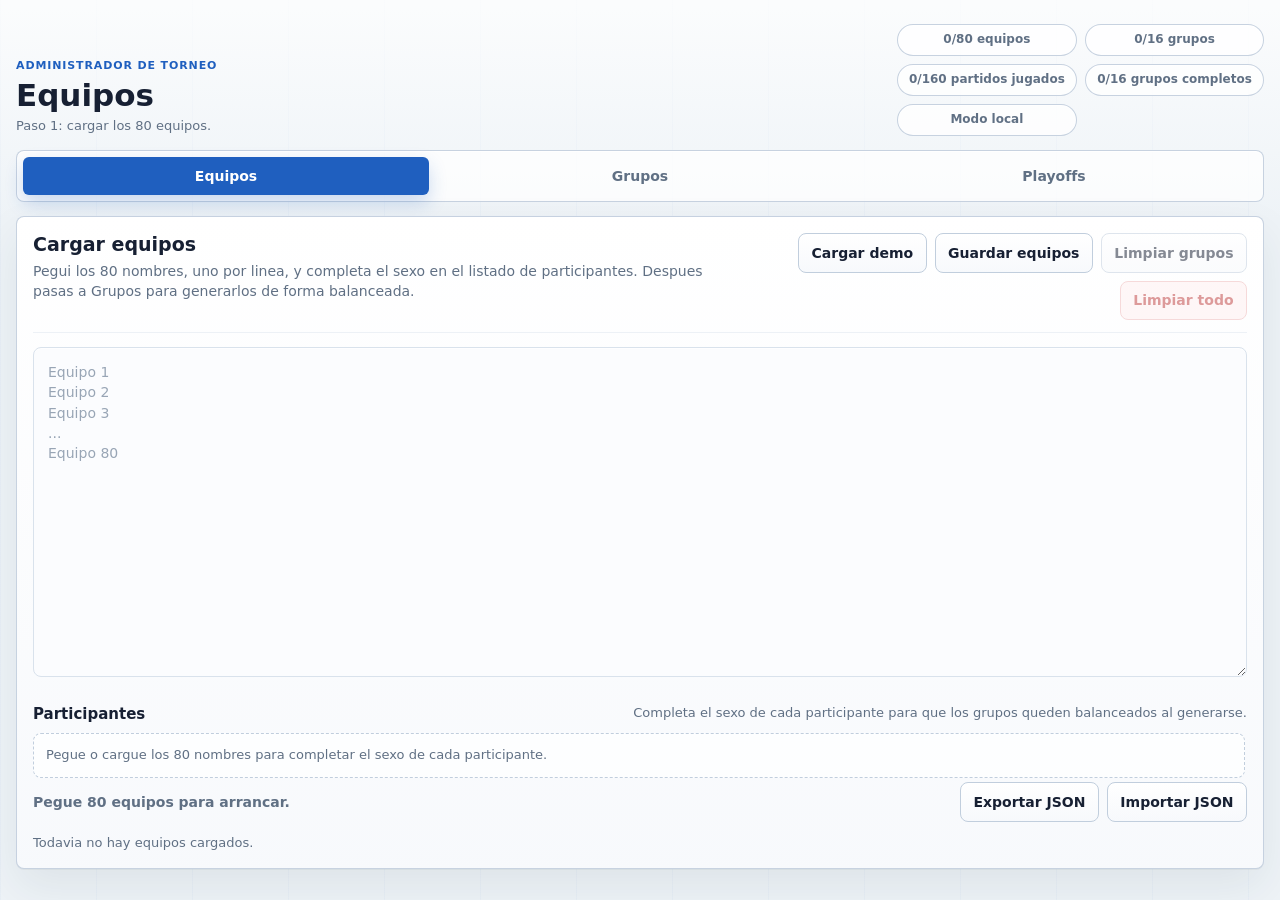
==== commit d2f56886: "feat: added wipe group results option" ====
--- a/equipos.html
+++ b/equipos.html
@@ -33,7 +33,8 @@
             <div class="toolbar">
               <button id="fillDemoBtn" type="button">Cargar demo</button>
               <button id="loadTeamsBtn" type="button">Guardar equipos</button>
-              <button id="resetBtn" type="button" class="danger">Limpiar</button>
+              <button id="clearGeneratedBtn" type="button">Limpiar grupos</button>
+              <button id="resetAllBtn" type="button" class="danger">Limpiar todo</button>
             </div>
           </div>
 
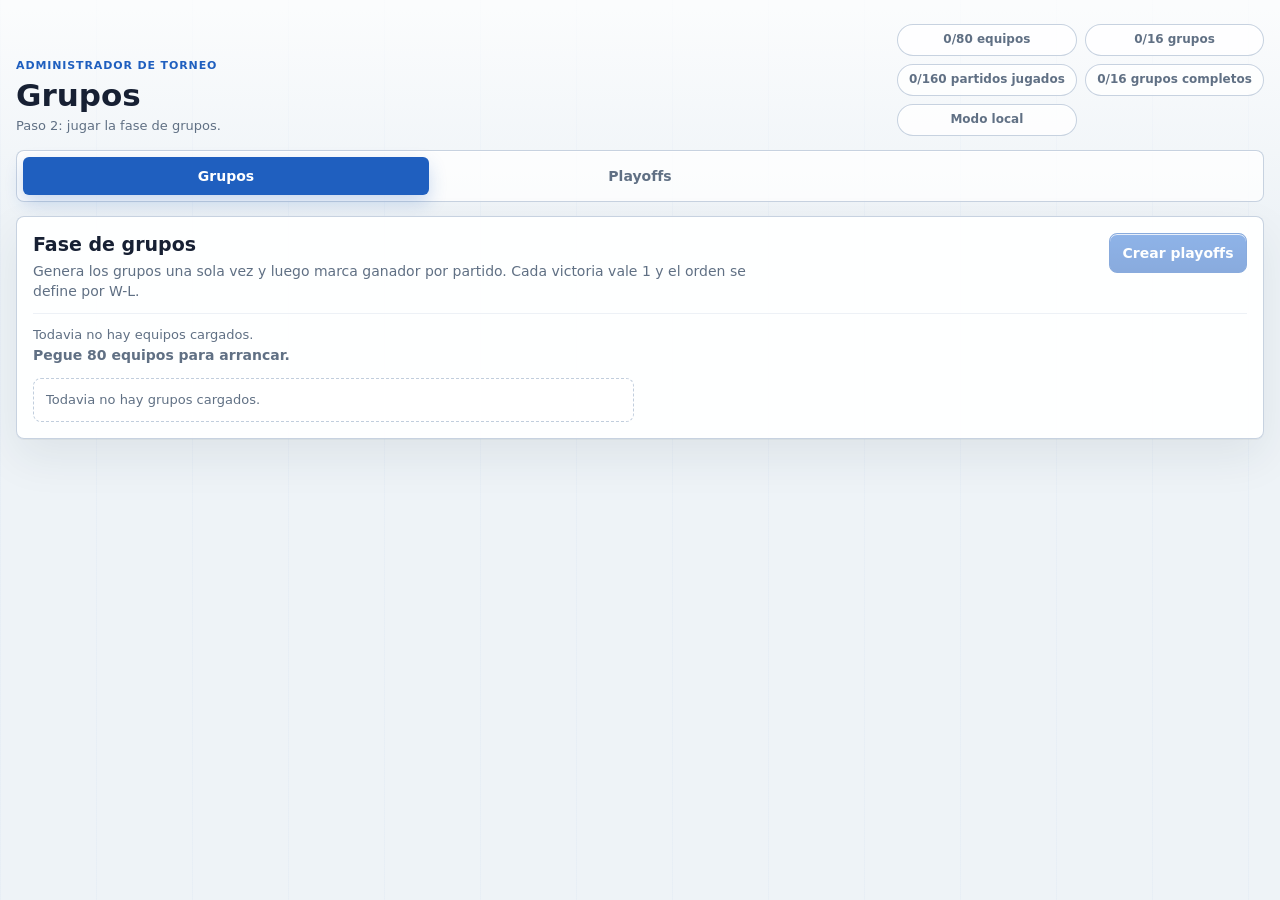
==== commit f6a3ea60: "feat: final product, removed dev options" ====
--- a/equipos.html
+++ b/equipos.html
@@ -1,71 +1,12 @@
 <!doctype html>
-<html lang="es" data-page="teams">
+<html lang="es">
   <head>
     <meta charset="utf-8" />
     <meta name="viewport" content="width=device-width, initial-scale=1" />
-    <title>Torneo Admin - Equipos</title>
-    <link rel="stylesheet" href="./styles.css" />
+    <meta http-equiv="refresh" content="0; url=./grupos.html" />
+    <title>Torneo Admin</title>
   </head>
-  <body data-page="teams">
-    <div class="app-shell">
-      <header class="topbar">
-        <div>
-          <p class="eyebrow">Administrador de torneo</p>
-          <h1>Equipos</h1>
-          <p id="pageSubtitle" class="page-subtitle"></p>
-        </div>
-        <div class="topbar-stats" id="topbarStats"></div>
-      </header>
-
-      <nav class="page-nav">
-        <a class="active" href="./equipos.html">Equipos</a>
-        <a href="./grupos.html">Grupos</a>
-        <a href="./playoffs.html">Playoffs</a>
-      </nav>
-
-      <main class="layout">
-        <section class="panel panel-wide">
-          <div class="panel-head">
-            <div>
-              <h2>Cargar equipos</h2>
-              <p>Pegui los 80 nombres, uno por linea, y completa el sexo en el listado de participantes. Despues pasas a Grupos para generarlos de forma balanceada.</p>
-            </div>
-            <div class="toolbar">
-              <button id="fillDemoBtn" type="button">Cargar demo</button>
-              <button id="loadTeamsBtn" type="button">Guardar equipos</button>
-              <button id="clearGeneratedBtn" type="button">Limpiar grupos</button>
-              <button id="resetAllBtn" type="button" class="danger">Limpiar todo</button>
-            </div>
-          </div>
-
-          <textarea
-            id="teamsInput"
-            spellcheck="false"
-            placeholder="Equipo 1&#10;Equipo 2&#10;Equipo 3&#10;...&#10;Equipo 80"
-          ></textarea>
-
-          <div class="section-head">
-            <h3>Participantes</h3>
-            <p>Completa el sexo de cada participante para que los grupos queden balanceados al generarse.</p>
-          </div>
-          <div id="teamsRoster" class="teams-roster"></div>
-
-          <div class="panel-foot">
-            <div class="status" id="messageBox"></div>
-            <div class="toolbar">
-              <button id="exportBtn" type="button">Exportar JSON</button>
-              <label class="file-label">
-                Importar JSON
-                <input id="importInput" type="file" accept="application/json" />
-              </label>
-            </div>
-          </div>
-
-          <div class="section-note" id="teamsSummary"></div>
-        </section>
-      </main>
-    </div>
-
-    <script src="./app.js"></script>
+  <body>
+    <p><a href="./grupos.html">Ir a la app</a></p>
   </body>
 </html>
